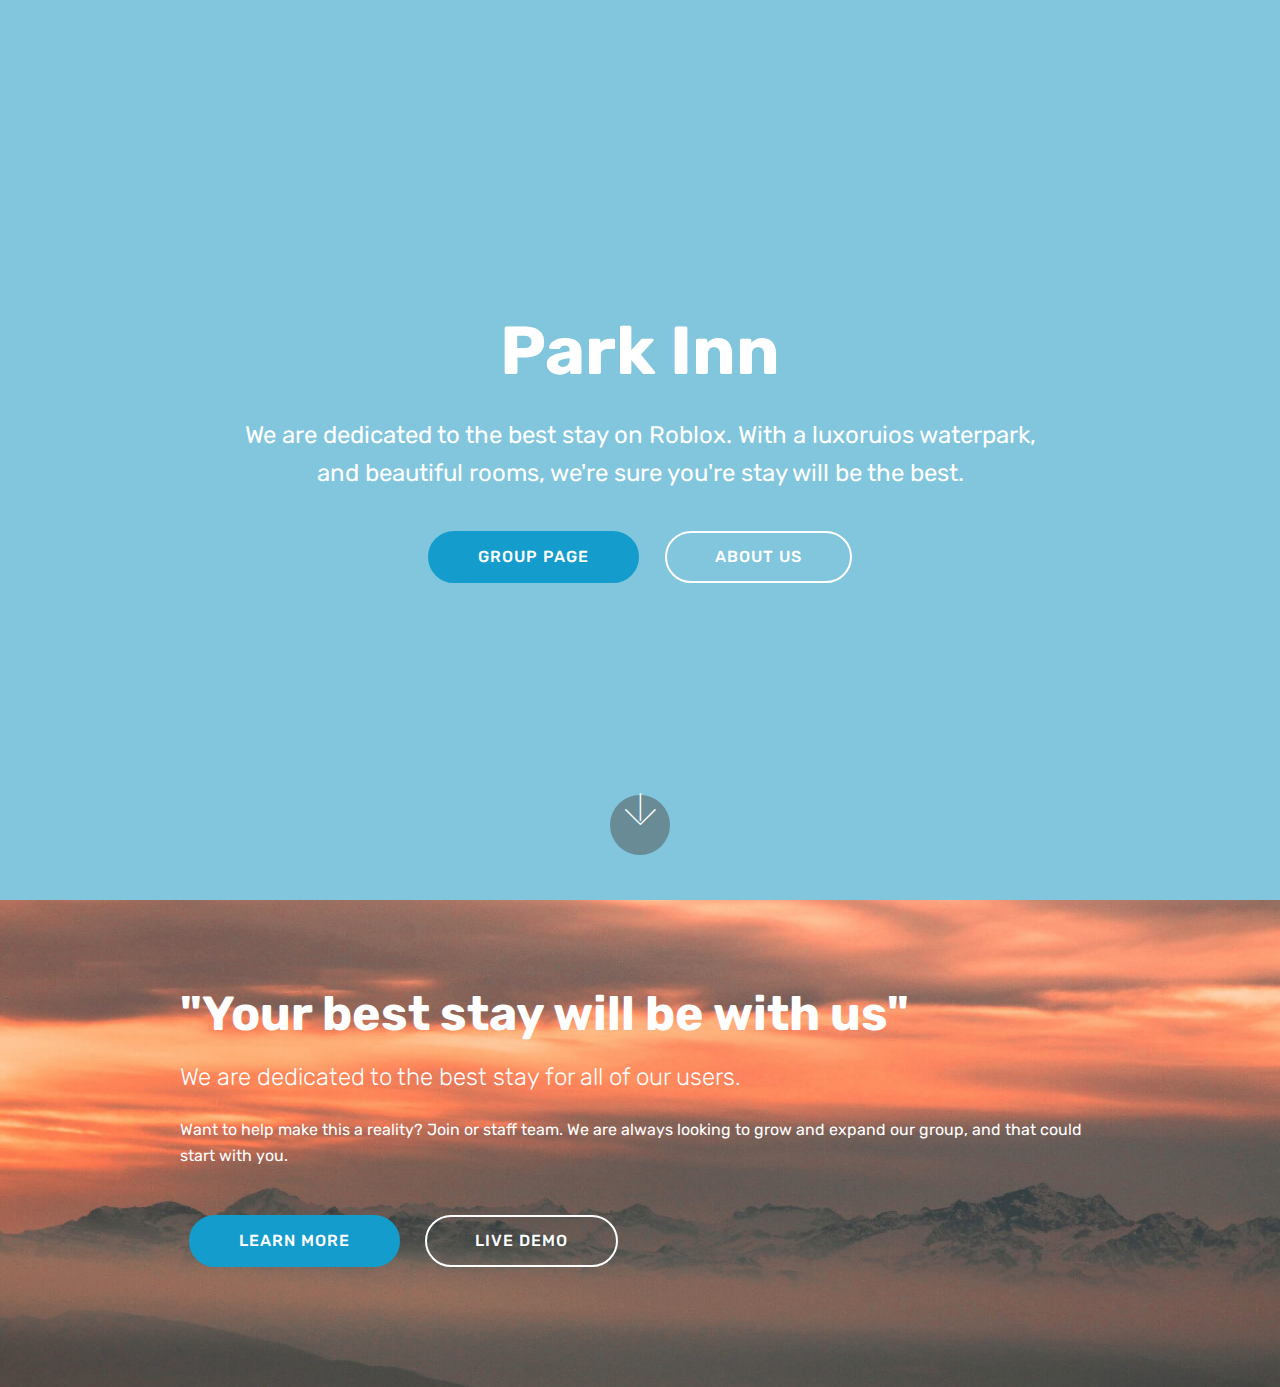
==== index.html @ c5f90a5a "create github pages" ====
<!DOCTYPE html>
<html >
<head>
  <!-- Site made with Mobirise Website Builder v4.8.1, https://mobirise.com -->
  <meta charset="UTF-8">
  <meta http-equiv="X-UA-Compatible" content="IE=edge">
  <meta name="generator" content="Mobirise v4.8.1, mobirise.com">
  <meta name="viewport" content="width=device-width, initial-scale=1, minimum-scale=1">
  <link rel="shortcut icon" href="assets/images/logo4.png" type="image/x-icon">
  <meta name="description" content="">
  <title>Home</title>
  <link rel="stylesheet" href="assets/web/assets/mobirise-icons/mobirise-icons.css">
  <link rel="stylesheet" href="assets/tether/tether.min.css">
  <link rel="stylesheet" href="assets/bootstrap/css/bootstrap.min.css">
  <link rel="stylesheet" href="assets/bootstrap/css/bootstrap-grid.min.css">
  <link rel="stylesheet" href="assets/bootstrap/css/bootstrap-reboot.min.css">
  <link rel="stylesheet" href="assets/theme/css/style.css">
  <link rel="stylesheet" href="assets/mobirise/css/mbr-additional.css" type="text/css">
  
  
  
</head>
<body>
  <section class="cid-r2ll1mAQ1h mbr-fullscreen" data-bg-video="http://www.youtube.com/watch?v=uNCr7NdOJgw" id="header2-3">

    

    <div class="mbr-overlay" style="opacity: 0.5; background-color: rgb(20, 157, 204);"></div>

    <div class="container align-center">
        <div class="row justify-content-md-center">
            <div class="mbr-white col-md-10">
                <h1 class="mbr-section-title mbr-bold pb-3 mbr-fonts-style display-1">
                    Park Inn</h1>
                
                <p class="mbr-text pb-3 mbr-fonts-style display-5">
                    We are dedicated to the best stay on Roblox. With a luxoruios waterpark, and&nbsp;beautiful rooms, we're sure you're stay will be the best.</p>
                <div class="mbr-section-btn"><a class="btn btn-md btn-primary display-4" href="https://mobirise.com">GROUP PAGE</a>
                    <a class="btn btn-md btn-white-outline display-4" href="https://mobirise.com">ABOUT US</a></div>
            </div>
        </div>
    </div>
    <div class="mbr-arrow hidden-sm-down" aria-hidden="true">
        <a href="#next">
            <i class="mbri-down mbr-iconfont"></i>
        </a>
    </div>
</section>

<section class="engine"><a href="https://mobiri.se/n">simple web templates</a></section><section class="mbr-section info3 cid-r2lmCJcHVF" id="info3-4">

    

    

    <div class="container">
        <div class="row justify-content-center">
            <div class="media-container-column title col-12 col-md-10">
                <h2 class="align-left mbr-bold mbr-white pb-3 mbr-fonts-style display-2">"Your best stay will be with us"</h2>
                <h3 class="mbr-section-subtitle align-left mbr-light mbr-white pb-3 mbr-fonts-style display-5">
                    We are dedicated to the best stay for all of our users.</h3>
                <p class="mbr-text align-left mbr-white mbr-fonts-style display-7">
                    Want to help make this a reality? Join or staff team. We are always looking to grow and expand our group, and that could start with you.</p>
                <div class="mbr-section-btn align-left py-4">
                    <a class="btn btn-primary display-4" href="https://mobirise.com">LEARN MORE</a>
                    <a class="btn btn-white-outline display-4" href="https://mobirise.com">LIVE DEMO</a>
                </div>
            </div>
        </div>
    </div>
</section>


  <script src="assets/web/assets/jquery/jquery.min.js"></script>
  <script src="assets/popper/popper.min.js"></script>
  <script src="assets/tether/tether.min.js"></script>
  <script src="assets/bootstrap/js/bootstrap.min.js"></script>
  <script src="assets/smoothscroll/smooth-scroll.js"></script>
  <script src="assets/ytplayer/jquery.mb.ytplayer.min.js"></script>
  <script src="assets/vimeoplayer/jquery.mb.vimeo_player.js"></script>
  <script src="assets/theme/js/script.js"></script>
  
  
</body>
</html>
---- assets/web/assets/mobirise-icons/mobirise-icons.css ----
@font-face {
  font-family: 'MobiriseIcons';
  src:  url('mobirise-icons.eot?spat4u');
  src:  url('mobirise-icons.eot?spat4u#iefix') format('embedded-opentype'),
    url('mobirise-icons.ttf?spat4u') format('truetype'),
    url('mobirise-icons.woff?spat4u') format('woff'),
    url('mobirise-icons.svg?spat4u#MobiriseIcons') format('svg');
  font-weight: normal;
  font-style: normal;
}

[class^="mbri-"], [class*=" mbri-"] {
  /* use !important to prevent issues with browser extensions that change fonts */
  font-family: MobiriseIcons !important;
  speak: none;
  font-style: normal;
  font-weight: normal;
  font-variant: normal;
  text-transform: none;
  line-height: 1;

  /* Better Font Rendering =========== */
  -webkit-font-smoothing: antialiased;
  -moz-osx-font-smoothing: grayscale;
}

.mbri-add-submenu:before {
  content: "\e900";
}
.mbri-alert:before {
  content: "\e901";
}
.mbri-align-center:before {
  content: "\e902";
}
.mbri-align-justify:before {
  content: "\e903";
}
.mbri-align-left:before {
  content: "\e904";
}
.mbri-align-right:before {
  content: "\e905";
}
.mbri-android:before {
  content: "\e906";
}
.mbri-apple:before {
  content: "\e907";
}
.mbri-arrow-down:before {
  content: "\e908";
}
.mbri-arrow-next:before {
  content: "\e909";
}
.mbri-arrow-prev:before {
  content: "\e90a";
}
.mbri-arrow-up:before {
  content: "\e90b";
}
.mbri-bold:before {
  content: "\e90c";
}
.mbri-bookmark:before {
  content: "\e90d";
}
.mbri-bootstrap:before {
  content: "\e90e";
}
.mbri-briefcase:before {
  content: "\e90f";
}
.mbri-browse:before {
  content: "\e910";
}
.mbri-bulleted-list:before {
  content: "\e911";
}
.mbri-calendar:before {
  content: "\e912";
}
.mbri-camera:before {
  content: "\e913";
}
.mbri-cart-add:before {
  content: "\e914";
}
.mbri-cart-full:before {
  content: "\e915";
}
.mbri-cash:before {
  content: "\e916";
}
.mbri-change-style:before {
  content: "\e917";
}
.mbri-chat:before {
  content: "\e918";
}
.mbri-clock:before {
  content: "\e919";
}
.mbri-close:before {
  content: "\e91a";
}
.mbri-cloud:before {
  content: "\e91b";
}
.mbri-code:before {
  content: "\e91c";
}
.mbri-contact-form:before {
  content: "\e91d";
}
.mbri-credit-card:before {
  content: "\e91e";
}
.mbri-cursor-click:before {
  content: "\e91f";
}
.mbri-cust-feedback:before {
  content: "\e920";
}
.mbri-database:before {
  content: "\e921";
}
.mbri-delivery:before {
  content: "\e922";
}
.mbri-desktop:before {
  content: "\e923";
}
.mbri-devices:before {
  content: "\e924";
}
.mbri-down:before {
  content: "\e925";
}
.mbri-download:before {
  content: "\e989";
}
.mbri-drag-n-drop:before {
  content: "\e927";
}
.mbri-drag-n-drop2:before {
  content: "\e928";
}
.mbri-edit:before {
  content: "\e929";
}
.mbri-edit2:before {
  content: "\e92a";
}
.mbri-error:before {
  content: "\e92b";
}
.mbri-extension:before {
  content: "\e92c";
}
.mbri-features:before {
  content: "\e92d";
}
.mbri-file:before {
  content: "\e92e";
}
.mbri-flag:before {
  content: "\e92f";
}
.mbri-folder:before {
  content: "\e930";
}
.mbri-gift:before {
  content: "\e931";
}
.mbri-github:before {
  content: "\e932";
}
.mbri-globe:before {
  content: "\e933";
}
.mbri-globe-2:before {
  content: "\e934";
}
.mbri-growing-chart:before {
  content: "\e935";
}
.mbri-hearth:before {
  content: "\e936";
}
.mbri-help:before {
  content: "\e937";
}
.mbri-home:before {
  content: "\e938";
}
.mbri-hot-cup:before {
  content: "\e939";
}
.mbri-idea:before {
  content: "\e93a";
}
.mbri-image-gallery:before {
  content: "\e93b";
}
.mbri-image-slider:before {
  content: "\e93c";
}
.mbri-info:before {
  content: "\e93d";
}
.mbri-italic:before {
  content: "\e93e";
}
.mbri-key:before {
  content: "\e93f";
}
.mbri-laptop:before {
  content: "\e940";
}
.mbri-layers:before {
  content: "\e941";
}
.mbri-left-right:before {
  content: "\e942";
}
.mbri-left:before {
  content: "\e943";
}
.mbri-letter:before {
  content: "\e944";
}
.mbri-like:before {
  content: "\e945";
}
.mbri-link:before {
  content: "\e946";
}
.mbri-lock:before {
  content: "\e947";
}
.mbri-login:before {
  content: "\e948";
}
.mbri-logout:before {
  content: "\e949";
}
.mbri-magic-stick:before {
  content: "\e94a";
}
.mbri-map-pin:before {
  content: "\e94b";
}
.mbri-menu:before {
  content: "\e94c";
}
.mbri-mobile:before {
  content: "\e94d";
}
.mbri-mobile2:before {
  content: "\e94e";
}
.mbri-mobirise:before {
  content: "\e94f";
}
.mbri-more-horizontal:before {
  content: "\e950";
}
.mbri-more-vertical:before {
  content: "\e951";
}
.mbri-music:before {
  content: "\e952";
}
.mbri-new-file:before {
  content: "\e953";
}
.mbri-numbered-list:before {
  content: "\e954";
}
.mbri-opened-folder:before {
  content: "\e955";
}
.mbri-pages:before {
  content: "\e956";
}
.mbri-paper-plane:before {
  content: "\e957";
}
.mbri-paperclip:before {
  content: "\e958";
}
.mbri-photo:before {
  content: "\e959";
}
.mbri-photos:before {
  content: "\e95a";
}
.mbri-pin:before {
  content: "\e95b";
}
.mbri-play:before {
  content: "\e95c";
}
.mbri-plus:before {
  content: "\e95d";
}
.mbri-preview:before {
  content: "\e95e";
}
.mbri-print:before {
  content: "\e95f";
}
.mbri-protect:before {
  content: "\e960";
}
.mbri-question:before {
  content: "\e961";
}
.mbri-quote-left:before {
  content: "\e962";
}
.mbri-quote-right:before {
  content: "\e963";
}
.mbri-refresh:before {
  content: "\e964";
}
.mbri-responsive:before {
  content: "\e965";
}
.mbri-right:before {
  content: "\e966";
}
.mbri-rocket:before {
  content: "\e967";
}
.mbri-sad-face:before {
  content: "\e968";
}
.mbri-sale:before {
  content: "\e969";
}
.mbri-save:before {
  content: "\e96a";
}
.mbri-search:before {
  content: "\e96b";
}
.mbri-setting:before {
  content: "\e96c";
}
.mbri-setting2:before {
  content: "\e96d";
}
.mbri-setting3:before {
  content: "\e96e";
}
.mbri-share:before {
  content: "\e96f";
}
.mbri-shopping-bag:before {
  content: "\e970";
}
.mbri-shopping-basket:before {
  content: "\e971";
}
.mbri-shopping-cart:before {
  content: "\e972";
}
.mbri-sites:before {
  content: "\e973";
}
.mbri-smile-face:before {
  content: "\e974";
}
.mbri-speed:before {
  content: "\e975";
}
.mbri-star:before {
  content: "\e976";
}
.mbri-success:before {
  content: "\e977";
}
.mbri-sun:before {
  content: "\e978";
}
.mbri-sun2:before {
  content: "\e979";
}
.mbri-tablet:before {
  content: "\e97a";
}
.mbri-tablet-vertical:before {
  content: "\e97b";
}
.mbri-target:before {
  content: "\e97c";
}
.mbri-timer:before {
  content: "\e97d";
}
.mbri-to-ftp:before {
  content: "\e97e";
}
.mbri-to-local-drive:before {
  content: "\e97f";
}
.mbri-touch-swipe:before {
  content: "\e980";
}
.mbri-touch:before {
  content: "\e981";
}
.mbri-trash:before {
  content: "\e982";
}
.mbri-underline:before {
  content: "\e983";
}
.mbri-unlink:before {
  content: "\e984";
}
.mbri-unlock:before {
  content: "\e985";
}
.mbri-up-down:before {
  content: "\e986";
}
.mbri-up:before {
  content: "\e987";
}
.mbri-update:before {
  content: "\e988";
}
.mbri-upload:before {
 content: "\e926"; 
}
.mbri-user:before {
  content: "\e98a";
}
.mbri-user2:before {
  content: "\e98b";
}
.mbri-users:before {
  content: "\e98c";
}
.mbri-video:before {
  content: "\e98d";
}
.mbri-video-play:before {
  content: "\e98e";
}
.mbri-watch:before {
  content: "\e98f";
}
.mbri-website-theme:before {
  content: "\e990";
}
.mbri-wifi:before {
  content: "\e991";
}
.mbri-windows:before {
  content: "\e992";
}
.mbri-zoom-out:before {
  content: "\e993";
}
.mbri-redo:before {
  content: "\e994";
}
.mbri-undo:before {
  content: "\e995";
}
---- assets/theme/css/style.css ----
/*!
 * Mobirise v4 theme (https://mobirise.com/)
 * Copyright 2017 Mobirise
 */
section {
  background-color: #eeeeee; }

section,
.container,
.container-fluid {
  position: relative;
  word-wrap: break-word; }

a.mbr-iconfont:hover {
  text-decoration: none; }

.article .lead p, .article .lead ul, .article .lead ol, .article .lead pre, .article .lead blockquote {
  margin-bottom: 0; }

a {
  font-style: normal;
  font-weight: 400;
  cursor: pointer; }
  a, a:hover {
    text-decoration: none; }

figure {
  margin-bottom: 0; }

body {
  color: #232323; }

h1, h2, h3, h4, h5, h6,
.h1, .h2, .h3, .h4, .h5, .h6,
.display-1, .display-2, .display-3, .display-4 {
  line-height: 1;
  word-break: break-word;
  word-wrap: break-word; }

b, strong {
  font-weight: bold; }

blockquote {
  padding: 10px 0 10px 20px;
  position: relative;
  border-left: 2px solid;
  border-color: #ff3366; }

input:-webkit-autofill, input:-webkit-autofill:hover, input:-webkit-autofill:focus, input:-webkit-autofill:active {
  transition-delay: 9999s;
  transition-property: background-color, color; }

textarea[type="hidden"] {
  display: none; }

body {
  position: relative; }

section {
  background-position: 50% 50%;
  background-repeat: no-repeat;
  background-size: cover; }
  section .mbr-background-video,
  section .mbr-background-video-preview {
    position: absolute;
    bottom: 0;
    left: 0;
    right: 0;
    top: 0; }

.hidden {
  visibility: hidden; }

.mbr-z-index20 {
  z-index: 20; }

/*! Base colors */
.mbr-white {
  color: #ffffff; }

.mbr-black {
  color: #000000; }

.mbr-bg-white {
  background-color: #ffffff; }

.mbr-bg-black {
  background-color: #000000; }

/*! Text-aligns */
.align-left {
  text-align: left; }

.align-center {
  text-align: center; }

.align-right {
  text-align: right; }

@media (max-width: 767px) {
  .align-left, .align-center, .align-right, .mbr-section-btn, .mbr-section-title {
    text-align: center; } }
/*! Font-weight  */
.mbr-light {
  font-weight: 300; }

.mbr-regular {
  font-weight: 400; }

.mbr-semibold {
  font-weight: 500; }

.mbr-bold {
  font-weight: 700; }

/*! Media  */
.media-size-item {
  -webkit-flex: 1 1 auto;
  -moz-flex: 1 1 auto;
  -ms-flex: 1 1 auto;
  -o-flex: 1 1 auto;
  flex: 1 1 auto; }

.media-content {
  -webkit-flex-basis: 100%;
  flex-basis: 100%; }

.media-container-row {
  display: -ms-flexbox;
  display: -webkit-flex;
  display: flex;
  -webkit-flex-direction: row;
  -ms-flex-direction: row;
  flex-direction: row;
  -webkit-flex-wrap: wrap;
  -ms-flex-wrap: wrap;
  flex-wrap: wrap;
  -webkit-justify-content: center;
  -ms-flex-pack: center;
  justify-content: center;
  -webkit-align-content: center;
  -ms-flex-line-pack: center;
  align-content: center;
  -webkit-align-items: start;
  -ms-flex-align: start;
  align-items: start; }
  .media-container-row .media-size-item {
    width: 400px; }

.media-container-column {
  display: -ms-flexbox;
  display: -webkit-flex;
  display: flex;
  -webkit-flex-direction: column;
  -ms-flex-direction: column;
  flex-direction: column;
  -webkit-flex-wrap: wrap;
  -ms-flex-wrap: wrap;
  flex-wrap: wrap;
  -webkit-justify-content: center;
  -ms-flex-pack: center;
  justify-content: center;
  -webkit-align-content: center;
  -ms-flex-line-pack: center;
  align-content: center;
  -webkit-align-items: stretch;
  -ms-flex-align: stretch;
  align-items: stretch; }
  .media-container-column > * {
    width: 100%; }

@media (min-width: 992px) {
  .media-container-row {
    -webkit-flex-wrap: nowrap;
    -ms-flex-wrap: nowrap;
    flex-wrap: nowrap; } }
figure {
  overflow: hidden; }

figure[mbr-media-size] {
  transition: width 0.1s; }

.mbr-figure img, .mbr-figure iframe {
  display: block;
  width: 100%; }

.card {
  background-color: transparent;
  border: none; }

.card-img {
  text-align: center;
  flex-shrink: 0; }

.media {
  max-width: 100%;
  margin: 0 auto; }

.mbr-figure {
  -ms-flex-item-align: center;
  -ms-grid-row-align: center;
  -webkit-align-self: center;
  align-self: center; }

.media-container > div {
  max-width: 100%; }

.mbr-figure img, .card-img img {
  width: 100%; }

@media (max-width: 991px) {
  .media-size-item {
    width: auto !important; }

  .media {
    width: auto; }

  .mbr-figure {
    width: 100% !important; } }
/*! Buttons */
.mbr-section-btn {
  margin-left: -.25rem;
  margin-right: -.25rem;
  font-size: 0; }

nav .mbr-section-btn {
  margin-left: 0rem;
  margin-right: 0rem; }

/*! Btn icon margin */
.btn .mbr-iconfont, .btn.btn-sm .mbr-iconfont {
  cursor: pointer;
  margin-right: 0.5rem; }

.btn.btn-md .mbr-iconfont, .btn.btn-md .mbr-iconfont {
  margin-right: 0.8rem; }

.mbr-regular {
  font-weight: 400; }

.mbr-semibold {
  font-weight: 500; }

.mbr-bold {
  font-weight: 700; }

[type="submit"] {
  -webkit-appearance: none; }

/*! Full-screen */
.mbr-fullscreen .mbr-overlay {
  min-height: 100vh; }

.mbr-fullscreen {
  display: flex;
  display: -webkit-flex;
  display: -moz-flex;
  display: -ms-flex;
  display: -o-flex;
  align-items: center;
  -webkit-align-items: center;
  min-height: 100vh;
  padding-top: 3rem;
  padding-bottom: 3rem; }

/*! Map */
.map {
  height: 25rem;
  position: relative; }
  .map iframe {
    width: 100%;
    height: 100%; }

/* Form */
.form-asterisk {
  font-family: initial;
  position: absolute;
  top: -2px;
  font-weight: normal; }

/*! Scroll to top arrow */
.mbr-arrow-up {
  bottom: 25px;
  right: 90px;
  position: fixed;
  text-align: right;
  z-index: 5000;
  color: #ffffff;
  font-size: 32px;
  transform: rotate(180deg);
  -webkit-transform: rotate(180deg); }

.mbr-arrow-up a {
  background: rgba(0, 0, 0, 0.2);
  border-radius: 3px;
  color: #fff;
  display: inline-block;
  height: 60px;
  width: 60px;
  outline-style: none !important;
  position: relative;
  text-decoration: none;
  transition: all .3s ease-in-out;
  cursor: pointer;
  text-align: center; }
  .mbr-arrow-up a:hover {
    background-color: rgba(0, 0, 0, 0.4); }
  .mbr-arrow-up a i {
    line-height: 60px; }

.mbr-arrow-up-icon {
  display: block;
  color: #fff; }

.mbr-arrow-up-icon::before {
  content: "\203a";
  display: inline-block;
  font-family: serif;
  font-size: 32px;
  line-height: 1;
  font-style: normal;
  position: relative;
  top: 6px;
  left: -4px;
  -webkit-transform: rotate(-90deg);
  transform: rotate(-90deg); }

/*! Arrow Down */
.mbr-arrow {
  position: absolute;
  bottom: 45px;
  left: 50%;
  width: 60px;
  height: 60px;
  cursor: pointer;
  background-color: rgba(80, 80, 80, 0.5);
  border-radius: 50%;
  -webkit-transform: translateX(-50%);
  transform: translateX(-50%); }
  .mbr-arrow > a {
    display: inline-block;
    text-decoration: none;
    outline-style: none;
    -webkit-animation: arrowdown 1.7s ease-in-out infinite;
    animation: arrowdown 1.7s ease-in-out infinite; }
    .mbr-arrow > a > i {
      position: absolute;
      top: -2px;
      left: 15px;
      font-size: 2rem; }

@keyframes arrowdown {
  0% {
    transform: translateY(0px);
    -webkit-transform: translateY(0px); }
  50% {
    transform: translateY(-5px);
    -webkit-transform: translateY(-5px); }
  100% {
    transform: translateY(0px);
    -webkit-transform: translateY(0px); } }
@-webkit-keyframes arrowdown {
  0% {
    transform: translateY(0px);
    -webkit-transform: translateY(0px); }
  50% {
    transform: translateY(-5px);
    -webkit-transform: translateY(-5px); }
  100% {
    transform: translateY(0px);
    -webkit-transform: translateY(0px); } }
@media (max-width: 500px) {
  .mbr-arrow-up {
    left: 50%;
    right: auto;
    transform: translateX(-50%) rotate(180deg);
    -webkit-transform: translateX(-50%) rotate(180deg); } }
/*Gradients animation*/
@keyframes gradient-animation {
  from {
    background-position: 0% 100%;
    animation-timing-function: ease-in-out; }
  to {
    background-position: 100% 0%;
    animation-timing-function: ease-in-out; } }
@-webkit-keyframes gradient-animation {
  from {
    background-position: 0% 100%;
    animation-timing-function: ease-in-out; }
  to {
    background-position: 100% 0%;
    animation-timing-function: ease-in-out; } }
.bg-gradient {
  background-size: 200% 200%;
  animation: gradient-animation 5s infinite alternate;
  -webkit-animation: gradient-animation 5s infinite alternate; }

.menu .navbar-brand {
  display: -webkit-flex; }
  .menu .navbar-brand span {
    display: flex;
    display: -webkit-flex; }
  .menu .navbar-brand .navbar-caption-wrap {
    display: -webkit-flex; }
  .menu .navbar-brand .navbar-logo img {
    display: -webkit-flex; }
@media (min-width: 768px) and (max-width: 991px) {
  .menu .navbar-toggleable-sm .navbar-nav {
    display: -webkit-box;
    display: -webkit-flex;
    display: -ms-flexbox; } }
@media (min-width: 992px) {
  .menu .navbar-nav.nav-dropdown {
    display: -webkit-flex; }
  .menu .navbar-toggleable-sm .navbar-collapse {
    display: -webkit-flex !important; } }

/*# sourceMappingURL=style.css.map */
.engine {
	position: absolute;
	text-indent: -2400px;
	text-align: center;
	padding: 0;
	top: 0;
	left: -2400px;
}
---- assets/mobirise/css/mbr-additional.css ----
@import url(https://fonts.googleapis.com/css?family=Rubik:300,300i,400,400i,500,500i,700,700i,900,900i);





body {
  font-style: normal;
  line-height: 1.5;
}
.mbr-section-title {
  font-style: normal;
  line-height: 1.2;
}
.mbr-section-subtitle {
  line-height: 1.3;
}
.mbr-text {
  font-style: normal;
  line-height: 1.6;
}
.display-1 {
  font-family: 'Rubik', sans-serif;
  font-size: 4.25rem;
}
.display-1 > .mbr-iconfont {
  font-size: 6.8rem;
}
.display-2 {
  font-family: 'Rubik', sans-serif;
  font-size: 3rem;
}
.display-2 > .mbr-iconfont {
  font-size: 4.8rem;
}
.display-4 {
  font-family: 'Rubik', sans-serif;
  font-size: 1rem;
}
.display-4 > .mbr-iconfont {
  font-size: 1.6rem;
}
.display-5 {
  font-family: 'Rubik', sans-serif;
  font-size: 1.5rem;
}
.display-5 > .mbr-iconfont {
  font-size: 2.4rem;
}
.display-7 {
  font-family: 'Rubik', sans-serif;
  font-size: 1rem;
}
.display-7 > .mbr-iconfont {
  font-size: 1.6rem;
}
/* ---- Fluid typography for mobile devices ---- */
/* 1.4 - font scale ratio ( bootstrap == 1.42857 ) */
/* 100vw - current viewport width */
/* (48 - 20)  48 == 48rem == 768px, 20 == 20rem == 320px(minimal supported viewport) */
/* 0.65 - min scale variable, may vary */
@media (max-width: 768px) {
  .display-1 {
    font-size: 3.4rem;
    font-size: calc( 2.1374999999999997rem + (4.25 - 2.1374999999999997) * ((100vw - 20rem) / (48 - 20)));
    line-height: calc( 1.4 * (2.1374999999999997rem + (4.25 - 2.1374999999999997) * ((100vw - 20rem) / (48 - 20))));
  }
  .display-2 {
    font-size: 2.4rem;
    font-size: calc( 1.7rem + (3 - 1.7) * ((100vw - 20rem) / (48 - 20)));
    line-height: calc( 1.4 * (1.7rem + (3 - 1.7) * ((100vw - 20rem) / (48 - 20))));
  }
  .display-4 {
    font-size: 0.8rem;
    font-size: calc( 1rem + (1 - 1) * ((100vw - 20rem) / (48 - 20)));
    line-height: calc( 1.4 * (1rem + (1 - 1) * ((100vw - 20rem) / (48 - 20))));
  }
  .display-5 {
    font-size: 1.2rem;
    font-size: calc( 1.175rem + (1.5 - 1.175) * ((100vw - 20rem) / (48 - 20)));
    line-height: calc( 1.4 * (1.175rem + (1.5 - 1.175) * ((100vw - 20rem) / (48 - 20))));
  }
}
/* Buttons */
.btn {
  font-weight: 500;
  border-width: 2px;
  font-style: normal;
  letter-spacing: 1px;
  margin: .4rem .8rem;
  white-space: normal;
  -webkit-transition: all 0.3s ease-in-out;
  -moz-transition: all 0.3s ease-in-out;
  transition: all 0.3s ease-in-out;
  padding: 1rem 3rem;
  border-radius: 3px;
  display: inline-flex;
  align-items: center;
  justify-content: center;
  word-break: break-word;
}
.btn-sm {
  font-weight: 500;
  letter-spacing: 1px;
  -webkit-transition: all 0.3s ease-in-out;
  -moz-transition: all 0.3s ease-in-out;
  transition: all 0.3s ease-in-out;
  padding: 0.6rem 1.5rem;
  border-radius: 3px;
}
.btn-md {
  font-weight: 500;
  letter-spacing: 1px;
  margin: .4rem .8rem !important;
  -webkit-transition: all 0.3s ease-in-out;
  -moz-transition: all 0.3s ease-in-out;
  transition: all 0.3s ease-in-out;
  padding: 1rem 3rem;
  border-radius: 3px;
}
.btn-lg {
  font-weight: 500;
  letter-spacing: 1px;
  margin: .4rem .8rem !important;
  -webkit-transition: all 0.3s ease-in-out;
  -moz-transition: all 0.3s ease-in-out;
  transition: all 0.3s ease-in-out;
  padding: 1.2rem 3.2rem;
  border-radius: 3px;
}
.bg-primary {
  background-color: #149dcc !important;
}
.bg-success {
  background-color: #f7ed4a !important;
}
.bg-info {
  background-color: #82786e !important;
}
.bg-warning {
  background-color: #879a9f !important;
}
.bg-danger {
  background-color: #b1a374 !important;
}
.btn-primary,
.btn-primary:active {
  background-color: #149dcc !important;
  border-color: #149dcc !important;
  color: #ffffff !important;
}
.btn-primary:hover,
.btn-primary:focus,
.btn-primary.focus,
.btn-primary.active {
  color: #ffffff !important;
  background-color: #0d6786 !important;
  border-color: #0d6786 !important;
}
.btn-primary.disabled,
.btn-primary:disabled {
  color: #ffffff !important;
  background-color: #0d6786 !important;
  border-color: #0d6786 !important;
}
.btn-secondary,
.btn-secondary:active {
  background-color: #ff3366 !important;
  border-color: #ff3366 !important;
  color: #ffffff !important;
}
.btn-secondary:hover,
.btn-secondary:focus,
.btn-secondary.focus,
.btn-secondary.active {
  color: #ffffff !important;
  background-color: #e50039 !important;
  border-color: #e50039 !important;
}
.btn-secondary.disabled,
.btn-secondary:disabled {
  color: #ffffff !important;
  background-color: #e50039 !important;
  border-color: #e50039 !important;
}
.btn-info,
.btn-info:active {
  background-color: #82786e !important;
  border-color: #82786e !important;
  color: #ffffff !important;
}
.btn-info:hover,
.btn-info:focus,
.btn-info.focus,
.btn-info.active {
  color: #ffffff !important;
  background-color: #59524b !important;
  border-color: #59524b !important;
}
.btn-info.disabled,
.btn-info:disabled {
  color: #ffffff !important;
  background-color: #59524b !important;
  border-color: #59524b !important;
}
.btn-success,
.btn-success:active {
  background-color: #f7ed4a !important;
  border-color: #f7ed4a !important;
  color: #3f3c03 !important;
}
.btn-success:hover,
.btn-success:focus,
.btn-success.focus,
.btn-success.active {
  color: #3f3c03 !important;
  background-color: #eadd0a !important;
  border-color: #eadd0a !important;
}
.btn-success.disabled,
.btn-success:disabled {
  color: #3f3c03 !important;
  background-color: #eadd0a !important;
  border-color: #eadd0a !important;
}
.btn-warning,
.btn-warning:active {
  background-color: #879a9f !important;
  border-color: #879a9f !important;
  color: #ffffff !important;
}
.btn-warning:hover,
.btn-warning:focus,
.btn-warning.focus,
.btn-warning.active {
  color: #ffffff !important;
  background-color: #617479 !important;
  border-color: #617479 !important;
}
.btn-warning.disabled,
.btn-warning:disabled {
  color: #ffffff !important;
  background-color: #617479 !important;
  border-color: #617479 !important;
}
.btn-danger,
.btn-danger:active {
  background-color: #b1a374 !important;
  border-color: #b1a374 !important;
  color: #ffffff !important;
}
.btn-danger:hover,
.btn-danger:focus,
.btn-danger.focus,
.btn-danger.active {
  color: #ffffff !important;
  background-color: #8b7d4e !important;
  border-color: #8b7d4e !important;
}
.btn-danger.disabled,
.btn-danger:disabled {
  color: #ffffff !important;
  background-color: #8b7d4e !important;
  border-color: #8b7d4e !important;
}
.btn-white {
  color: #333333 !important;
}
.btn-white,
.btn-white:active {
  background-color: #ffffff !important;
  border-color: #ffffff !important;
  color: #808080 !important;
}
.btn-white:hover,
.btn-white:focus,
.btn-white.focus,
.btn-white.active {
  color: #808080 !important;
  background-color: #d9d9d9 !important;
  border-color: #d9d9d9 !important;
}
.btn-white.disabled,
.btn-white:disabled {
  color: #808080 !important;
  background-color: #d9d9d9 !important;
  border-color: #d9d9d9 !important;
}
.btn-black,
.btn-black:active {
  background-color: #333333 !important;
  border-color: #333333 !important;
  color: #ffffff !important;
}
.btn-black:hover,
.btn-black:focus,
.btn-black.focus,
.btn-black.active {
  color: #ffffff !important;
  background-color: #0d0d0d !important;
  border-color: #0d0d0d !important;
}
.btn-black.disabled,
.btn-black:disabled {
  color: #ffffff !important;
  background-color: #0d0d0d !important;
  border-color: #0d0d0d !important;
}
.btn-primary-outline,
.btn-primary-outline:active {
  background: none;
  border-color: #0b566f;
  color: #0b566f;
}
.btn-primary-outline:hover,
.btn-primary-outline:focus,
.btn-primary-outline.focus,
.btn-primary-outline.active {
  color: #ffffff;
  background-color: #149dcc;
  border-color: #149dcc;
}
.btn-primary-outline.disabled,
.btn-primary-outline:disabled {
  color: #ffffff !important;
  background-color: #149dcc !important;
  border-color: #149dcc !important;
}
.btn-secondary-outline,
.btn-secondary-outline:active {
  background: none;
  border-color: #cc0033;
  color: #cc0033;
}
.btn-secondary-outline:hover,
.btn-secondary-outline:focus,
.btn-secondary-outline.focus,
.btn-secondary-outline.active {
  color: #ffffff;
  background-color: #ff3366;
  border-color: #ff3366;
}
.btn-secondary-outline.disabled,
.btn-secondary-outline:disabled {
  color: #ffffff !important;
  background-color: #ff3366 !important;
  border-color: #ff3366 !important;
}
.btn-info-outline,
.btn-info-outline:active {
  background: none;
  border-color: #4b453f;
  color: #4b453f;
}
.btn-info-outline:hover,
.btn-info-outline:focus,
.btn-info-outline.focus,
.btn-info-outline.active {
  color: #ffffff;
  background-color: #82786e;
  border-color: #82786e;
}
.btn-info-outline.disabled,
.btn-info-outline:disabled {
  color: #ffffff !important;
  background-color: #82786e !important;
  border-color: #82786e !important;
}
.btn-success-outline,
.btn-success-outline:active {
  background: none;
  border-color: #d2c609;
  color: #d2c609;
}
.btn-success-outline:hover,
.btn-success-outline:focus,
.btn-success-outline.focus,
.btn-success-outline.active {
  color: #3f3c03;
  background-color: #f7ed4a;
  border-color: #f7ed4a;
}
.btn-success-outline.disabled,
.btn-success-outline:disabled {
  color: #3f3c03 !important;
  background-color: #f7ed4a !important;
  border-color: #f7ed4a !important;
}
.btn-warning-outline,
.btn-warning-outline:active {
  background: none;
  border-color: #55666b;
  color: #55666b;
}
.btn-warning-outline:hover,
.btn-warning-outline:focus,
.btn-warning-outline.focus,
.btn-warning-outline.active {
  color: #ffffff;
  background-color: #879a9f;
  border-color: #879a9f;
}
.btn-warning-outline.disabled,
.btn-warning-outline:disabled {
  color: #ffffff !important;
  background-color: #879a9f !important;
  border-color: #879a9f !important;
}
.btn-danger-outline,
.btn-danger-outline:active {
  background: none;
  border-color: #7a6e45;
  color: #7a6e45;
}
.btn-danger-outline:hover,
.btn-danger-outline:focus,
.btn-danger-outline.focus,
.btn-danger-outline.active {
  color: #ffffff;
  background-color: #b1a374;
  border-color: #b1a374;
}
.btn-danger-outline.disabled,
.btn-danger-outline:disabled {
  color: #ffffff !important;
  background-color: #b1a374 !important;
  border-color: #b1a374 !important;
}
.btn-black-outline,
.btn-black-outline:active {
  background: none;
  border-color: #000000;
  color: #000000;
}
.btn-black-outline:hover,
.btn-black-outline:focus,
.btn-black-outline.focus,
.btn-black-outline.active {
  color: #ffffff;
  background-color: #333333;
  border-color: #333333;
}
.btn-black-outline.disabled,
.btn-black-outline:disabled {
  color: #ffffff !important;
  background-color: #333333 !important;
  border-color: #333333 !important;
}
.btn-white-outline,
.btn-white-outline:active,
.btn-white-outline.active {
  background: none;
  border-color: #ffffff;
  color: #ffffff;
}
.btn-white-outline:hover,
.btn-white-outline:focus,
.btn-white-outline.focus {
  color: #333333;
  background-color: #ffffff;
  border-color: #ffffff;
}
.text-primary {
  color: #149dcc !important;
}
.text-secondary {
  color: #ff3366 !important;
}
.text-success {
  color: #f7ed4a !important;
}
.text-info {
  color: #82786e !important;
}
.text-warning {
  color: #879a9f !important;
}
.text-danger {
  color: #b1a374 !important;
}
.text-white {
  color: #ffffff !important;
}
.text-black {
  color: #000000 !important;
}
a.text-primary:hover,
a.text-primary:focus {
  color: #0b566f !important;
}
a.text-secondary:hover,
a.text-secondary:focus {
  color: #cc0033 !important;
}
a.text-success:hover,
a.text-success:focus {
  color: #d2c609 !important;
}
a.text-info:hover,
a.text-info:focus {
  color: #4b453f !important;
}
a.text-warning:hover,
a.text-warning:focus {
  color: #55666b !important;
}
a.text-danger:hover,
a.text-danger:focus {
  color: #7a6e45 !important;
}
a.text-white:hover,
a.text-white:focus {
  color: #b3b3b3 !important;
}
a.text-black:hover,
a.text-black:focus {
  color: #4d4d4d !important;
}
.alert-success {
  background-color: #70c770;
}
.alert-info {
  background-color: #82786e;
}
.alert-warning {
  background-color: #879a9f;
}
.alert-danger {
  background-color: #b1a374;
}
.mbr-section-btn a.btn:not(.btn-form) {
  border-radius: 100px;
}
.mbr-section-btn a.btn:not(.btn-form):hover,
.mbr-section-btn a.btn:not(.btn-form):focus {
  box-shadow: none !important;
}
.mbr-section-btn a.btn:not(.btn-form):hover,
.mbr-section-btn a.btn:not(.btn-form):focus {
  box-shadow: 0 10px 40px 0 rgba(0, 0, 0, 0.2) !important;
  -webkit-box-shadow: 0 10px 40px 0 rgba(0, 0, 0, 0.2) !important;
}
.mbr-gallery-filter li a {
  border-radius: 100px !important;
}
.mbr-gallery-filter li.active .btn {
  background-color: #149dcc;
  border-color: #149dcc;
  color: #ffffff;
}
.mbr-gallery-filter li.active .btn:focus {
  box-shadow: none;
}
.nav-tabs .nav-link {
  border-radius: 100px !important;
}
.btn-form {
  border-radius: 0;
}
.btn-form:hover {
  cursor: pointer;
}
a,
a:hover {
  color: #149dcc;
}
.mbr-plan-header.bg-primary .mbr-plan-subtitle,
.mbr-plan-header.bg-primary .mbr-plan-price-desc {
  color: #b4e6f8;
}
.mbr-plan-header.bg-success .mbr-plan-subtitle,
.mbr-plan-header.bg-success .mbr-plan-price-desc {
  color: #ffffff;
}
.mbr-plan-header.bg-info .mbr-plan-subtitle,
.mbr-plan-header.bg-info .mbr-plan-price-desc {
  color: #beb8b2;
}
.mbr-plan-header.bg-warning .mbr-plan-subtitle,
.mbr-plan-header.bg-warning .mbr-plan-price-desc {
  color: #ced6d8;
}
.mbr-plan-header.bg-danger .mbr-plan-subtitle,
.mbr-plan-header.bg-danger .mbr-plan-price-desc {
  color: #dfd9c6;
}
/* Scroll to top button*/
.scrollToTop_wraper {
  display: none;
}
#scrollToTop a i:before {
  content: '';
  position: absolute;
  height: 40%;
  top: 25%;
  background: #fff;
  width: 2px;
  left: calc(50% - 1px);
}
#scrollToTop a i:after {
  content: '';
  position: absolute;
  display: block;
  border-top: 2px solid #fff;
  border-right: 2px solid #fff;
  width: 40%;
  height: 40%;
  left: 30%;
  bottom: 30%;
  transform: rotate(135deg);
}
/* Others*/
.note-check a[data-value=Rubik] {
  font-style: normal;
}
.mbr-arrow a {
  color: #ffffff;
}
@media (max-width: 767px) {
  .mbr-arrow {
    display: none;
  }
}
.form-control-label {
  position: relative;
  cursor: pointer;
  margin-bottom: .357em;
  padding: 0;
}
.alert {
  color: #ffffff;
  border-radius: 0;
  border: 0;
  font-size: .875rem;
  line-height: 1.5;
  margin-bottom: 1.875rem;
  padding: 1.25rem;
  position: relative;
}
.alert.alert-form::after {
  background-color: inherit;
  bottom: -7px;
  content: "";
  display: block;
  height: 14px;
  left: 50%;
  margin-left: -7px;
  position: absolute;
  transform: rotate(45deg);
  width: 14px;
}
.form-control {
  background-color: #f5f5f5;
  box-shadow: none;
  color: #565656;
  font-family: 'Rubik', sans-serif;
  font-size: 1rem;
  line-height: 1.43;
  min-height: 3.5em;
  padding: 1.07em .5em;
}
.form-control > .mbr-iconfont {
  font-size: 1.6rem;
}
.form-control,
.form-control:focus {
  border: 1px solid #e8e8e8;
}
.form-active .form-control:invalid {
  border-color: red;
}
.mbr-overlay {
  background-color: #000;
  bottom: 0;
  left: 0;
  opacity: .5;
  position: absolute;
  right: 0;
  top: 0;
  z-index: 0;
}
blockquote {
  font-style: italic;
  padding: 10px 0 10px 20px;
  font-size: 1.09rem;
  position: relative;
  border-color: #149dcc;
  border-width: 3px;
}
ul,
ol,
pre,
blockquote {
  margin-bottom: 2.3125rem;
}
pre {
  background: #f4f4f4;
  padding: 10px 24px;
  white-space: pre-wrap;
}
.inactive {
  -webkit-user-select: none;
  -moz-user-select: none;
  -ms-user-select: none;
  user-select: none;
  pointer-events: none;
  -webkit-user-drag: none;
  user-drag: none;
}
.mbr-section__comments .row {
  justify-content: center;
}
/* Forms */
.mbr-form .btn {
  margin: .4rem 0;
}
.mbr-form .input-group-btn a.btn {
  border-radius: 100px !important;
}
.mbr-form .input-group-btn a.btn:hover {
  box-shadow: 0 10px 40px 0 rgba(0, 0, 0, 0.2);
}
.mbr-form .input-group-btn button[type="submit"] {
  border-radius: 100px !important;
  padding: 1rem 3rem;
}
.mbr-form .input-group-btn button[type="submit"]:hover {
  box-shadow: 0 10px 40px 0 rgba(0, 0, 0, 0.2);
}
.form2 .form-control {
  border-top-left-radius: 100px;
  border-bottom-left-radius: 100px;
}
.form2 .input-group-btn a.btn {
  border-top-left-radius: 0 !important;
  border-bottom-left-radius: 0 !important;
}
.form2 .input-group-btn button[type="submit"] {
  border-top-left-radius: 0 !important;
  border-bottom-left-radius: 0 !important;
}
.form3 input[type="email"] {
  border-radius: 100px !important;
}
@media (max-width: 349px) {
  .form2 input[type="email"] {
    border-radius: 100px !important;
  }
  .form2 .input-group-btn a.btn {
    border-radius: 100px !important;
  }
  .form2 .input-group-btn button[type="submit"] {
    border-radius: 100px !important;
  }
}
@media (max-width: 767px) {
  .btn {
    font-size: .75rem !important;
  }
  .btn .mbr-iconfont {
    font-size: 1rem !important;
  }
}
/* Social block */
.btn-social {
  font-size: 20px;
  border-radius: 50%;
  padding: 0;
  width: 44px;
  height: 44px;
  line-height: 44px;
  text-align: center;
  position: relative;
  border: 2px solid #c0a375;
  border-color: #149dcc;
  color: #232323;
  cursor: pointer;
}
.btn-social i {
  top: 0;
  line-height: 44px;
  width: 44px;
}
.btn-social:hover {
  color: #fff;
  background: #149dcc;
}
.btn-social + .btn {
  margin-left: .1rem;
}
/* Footer */
.mbr-footer-content li::before,
.mbr-footer .mbr-contacts li::before {
  background: #149dcc;
}
.mbr-footer-content li a:hover,
.mbr-footer .mbr-contacts li a:hover {
  color: #149dcc;
}
.footer3 input[type="email"],
.footer4 input[type="email"] {
  border-radius: 100px !important;
}
.footer3 .input-group-btn a.btn,
.footer4 .input-group-btn a.btn {
  border-radius: 100px !important;
}
.footer3 .input-group-btn button[type="submit"],
.footer4 .input-group-btn button[type="submit"] {
  border-radius: 100px !important;
}
/* Headers*/
.header13 .form-inline input[type="email"],
.header14 .form-inline input[type="email"] {
  border-radius: 100px;
}
.header13 .form-inline input[type="text"],
.header14 .form-inline input[type="text"] {
  border-radius: 100px;
}
.header13 .form-inline input[type="tel"],
.header14 .form-inline input[type="tel"] {
  border-radius: 100px;
}
.header13 .form-inline a.btn,
.header14 .form-inline a.btn {
  border-radius: 100px;
}
.header13 .form-inline button,
.header14 .form-inline button {
  border-radius: 100px !important;
}
.offset-1 {
  margin-left: 8.33333%;
}
.offset-2 {
  margin-left: 16.66667%;
}
.offset-3 {
  margin-left: 25%;
}
.offset-4 {
  margin-left: 33.33333%;
}
.offset-5 {
  margin-left: 41.66667%;
}
.offset-6 {
  margin-left: 50%;
}
.offset-7 {
  margin-left: 58.33333%;
}
.offset-8 {
  margin-left: 66.66667%;
}
.offset-9 {
  margin-left: 75%;
}
.offset-10 {
  margin-left: 83.33333%;
}
.offset-11 {
  margin-left: 91.66667%;
}
@media (min-width: 576px) {
  .offset-sm-0 {
    margin-left: 0%;
  }
  .offset-sm-1 {
    margin-left: 8.33333%;
  }
  .offset-sm-2 {
    margin-left: 16.66667%;
  }
  .offset-sm-3 {
    margin-left: 25%;
  }
  .offset-sm-4 {
    margin-left: 33.33333%;
  }
  .offset-sm-5 {
    margin-left: 41.66667%;
  }
  .offset-sm-6 {
    margin-left: 50%;
  }
  .offset-sm-7 {
    margin-left: 58.33333%;
  }
  .offset-sm-8 {
    margin-left: 66.66667%;
  }
  .offset-sm-9 {
    margin-left: 75%;
  }
  .offset-sm-10 {
    margin-left: 83.33333%;
  }
  .offset-sm-11 {
    margin-left: 91.66667%;
  }
}
@media (min-width: 768px) {
  .offset-md-0 {
    margin-left: 0%;
  }
  .offset-md-1 {
    margin-left: 8.33333%;
  }
  .offset-md-2 {
    margin-left: 16.66667%;
  }
  .offset-md-3 {
    margin-left: 25%;
  }
  .offset-md-4 {
    margin-left: 33.33333%;
  }
  .offset-md-5 {
    margin-left: 41.66667%;
  }
  .offset-md-6 {
    margin-left: 50%;
  }
  .offset-md-7 {
    margin-left: 58.33333%;
  }
  .offset-md-8 {
    margin-left: 66.66667%;
  }
  .offset-md-9 {
    margin-left: 75%;
  }
  .offset-md-10 {
    margin-left: 83.33333%;
  }
  .offset-md-11 {
    margin-left: 91.66667%;
  }
}
@media (min-width: 992px) {
  .offset-lg-0 {
    margin-left: 0%;
  }
  .offset-lg-1 {
    margin-left: 8.33333%;
  }
  .offset-lg-2 {
    margin-left: 16.66667%;
  }
  .offset-lg-3 {
    margin-left: 25%;
  }
  .offset-lg-4 {
    margin-left: 33.33333%;
  }
  .offset-lg-5 {
    margin-left: 41.66667%;
  }
  .offset-lg-6 {
    margin-left: 50%;
  }
  .offset-lg-7 {
    margin-left: 58.33333%;
  }
  .offset-lg-8 {
    margin-left: 66.66667%;
  }
  .offset-lg-9 {
    margin-left: 75%;
  }
  .offset-lg-10 {
    margin-left: 83.33333%;
  }
  .offset-lg-11 {
    margin-left: 91.66667%;
  }
}
@media (min-width: 1200px) {
  .offset-xl-0 {
    margin-left: 0%;
  }
  .offset-xl-1 {
    margin-left: 8.33333%;
  }
  .offset-xl-2 {
    margin-left: 16.66667%;
  }
  .offset-xl-3 {
    margin-left: 25%;
  }
  .offset-xl-4 {
    margin-left: 33.33333%;
  }
  .offset-xl-5 {
    margin-left: 41.66667%;
  }
  .offset-xl-6 {
    margin-left: 50%;
  }
  .offset-xl-7 {
    margin-left: 58.33333%;
  }
  .offset-xl-8 {
    margin-left: 66.66667%;
  }
  .offset-xl-9 {
    margin-left: 75%;
  }
  .offset-xl-10 {
    margin-left: 83.33333%;
  }
  .offset-xl-11 {
    margin-left: 91.66667%;
  }
}
.navbar-toggler {
  -webkit-align-self: flex-start;
  -ms-flex-item-align: start;
  align-self: flex-start;
  padding: 0.25rem 0.75rem;
  font-size: 1.25rem;
  line-height: 1;
  background: transparent;
  border: 1px solid transparent;
  -webkit-border-radius: 0.25rem;
  border-radius: 0.25rem;
}
.navbar-toggler:focus,
.navbar-toggler:hover {
  text-decoration: none;
}
.navbar-toggler-icon {
  display: inline-block;
  width: 1.5em;
  height: 1.5em;
  vertical-align: middle;
  content: "";
  background: no-repeat center center;
  -webkit-background-size: 100% 100%;
  -o-background-size: 100% 100%;
  background-size: 100% 100%;
}
.navbar-toggler-left {
  position: absolute;
  left: 1rem;
}
.navbar-toggler-right {
  position: absolute;
  right: 1rem;
}
@media (max-width: 575px) {
  .navbar-toggleable .navbar-nav .dropdown-menu {
    position: static;
    float: none;
  }
  .navbar-toggleable > .container {
    padding-right: 0;
    padding-left: 0;
  }
}
@media (min-width: 576px) {
  .navbar-toggleable {
    -webkit-box-orient: horizontal;
    -webkit-box-direction: normal;
    -webkit-flex-direction: row;
    -ms-flex-direction: row;
    flex-direction: row;
    -webkit-flex-wrap: nowrap;
    -ms-flex-wrap: nowrap;
    flex-wrap: nowrap;
    -webkit-box-align: center;
    -webkit-align-items: center;
    -ms-flex-align: center;
    align-items: center;
  }
  .navbar-toggleable .navbar-nav {
    -webkit-box-orient: horizontal;
    -webkit-box-direction: normal;
    -webkit-flex-direction: row;
    -ms-flex-direction: row;
    flex-direction: row;
  }
  .navbar-toggleable .navbar-nav .nav-link {
    padding-right: .5rem;
    padding-left: .5rem;
  }
  .navbar-toggleable > .container {
    display: -webkit-box;
    display: -webkit-flex;
    display: -ms-flexbox;
    display: flex;
    -webkit-flex-wrap: nowrap;
    -ms-flex-wrap: nowrap;
    flex-wrap: nowrap;
    -webkit-box-align: center;
    -webkit-align-items: center;
    -ms-flex-align: center;
    align-items: center;
  }
  .navbar-toggleable .navbar-collapse {
    display: -webkit-box !important;
    display: -webkit-flex !important;
    display: -ms-flexbox !important;
    display: flex !important;
    width: 100%;
  }
  .navbar-toggleable .navbar-toggler {
    display: none;
  }
}
@media (max-width: 767px) {
  .navbar-toggleable-sm .navbar-nav .dropdown-menu {
    position: static;
    float: none;
  }
  .navbar-toggleable-sm > .container {
    padding-right: 0;
    padding-left: 0;
  }
}
@media (min-width: 768px) {
  .navbar-toggleable-sm {
    -webkit-box-orient: horizontal;
    -webkit-box-direction: normal;
    -webkit-flex-direction: row;
    -ms-flex-direction: row;
    flex-direction: row;
    -webkit-flex-wrap: nowrap;
    -ms-flex-wrap: nowrap;
    flex-wrap: nowrap;
    -webkit-box-align: center;
    -webkit-align-items: center;
    -ms-flex-align: center;
    align-items: center;
  }
  .navbar-toggleable-sm .navbar-nav {
    -webkit-box-orient: horizontal;
    -webkit-box-direction: normal;
    -webkit-flex-direction: row;
    -ms-flex-direction: row;
    flex-direction: row;
  }
  .navbar-toggleable-sm .navbar-nav .nav-link {
    padding-right: .5rem;
    padding-left: .5rem;
  }
  .navbar-toggleable-sm > .container {
    display: -webkit-box;
    display: -webkit-flex;
    display: -ms-flexbox;
    display: flex;
    -webkit-flex-wrap: nowrap;
    -ms-flex-wrap: nowrap;
    flex-wrap: nowrap;
    -webkit-box-align: center;
    -webkit-align-items: center;
    -ms-flex-align: center;
    align-items: center;
  }
  .navbar-toggleable-sm .navbar-collapse {
    display: -webkit-box !important;
    display: -webkit-flex !important;
    display: -ms-flexbox !important;
    display: flex !important;
    width: 100%;
  }
  .navbar-toggleable-sm .navbar-toggler {
    display: none;
  }
}
@media (max-width: 991px) {
  .navbar-toggleable-md .navbar-nav .dropdown-menu {
    position: static;
    float: none;
  }
  .navbar-toggleable-md > .container {
    padding-right: 0;
    padding-left: 0;
  }
}
@media (min-width: 992px) {
  .navbar-toggleable-md {
    -webkit-box-orient: horizontal;
    -webkit-box-direction: normal;
    -webkit-flex-direction: row;
    -ms-flex-direction: row;
    flex-direction: row;
    -webkit-flex-wrap: nowrap;
    -ms-flex-wrap: nowrap;
    flex-wrap: nowrap;
    -webkit-box-align: center;
    -webkit-align-items: center;
    -ms-flex-align: center;
    align-items: center;
  }
  .navbar-toggleable-md .navbar-nav {
    -webkit-box-orient: horizontal;
    -webkit-box-direction: normal;
    -webkit-flex-direction: row;
    -ms-flex-direction: row;
    flex-direction: row;
  }
  .navbar-toggleable-md .navbar-nav .nav-link {
    padding-right: .5rem;
    padding-left: .5rem;
  }
  .navbar-toggleable-md > .container {
    display: -webkit-box;
    display: -webkit-flex;
    display: -ms-flexbox;
    display: flex;
    -webkit-flex-wrap: nowrap;
    -ms-flex-wrap: nowrap;
    flex-wrap: nowrap;
    -webkit-box-align: center;
    -webkit-align-items: center;
    -ms-flex-align: center;
    align-items: center;
  }
  .navbar-toggleable-md .navbar-collapse {
    display: -webkit-box !important;
    display: -webkit-flex !important;
    display: -ms-flexbox !important;
    display: flex !important;
    width: 100%;
  }
  .navbar-toggleable-md .navbar-toggler {
    display: none;
  }
}
@media (max-width: 1199px) {
  .navbar-toggleable-lg .navbar-nav .dropdown-menu {
    position: static;
    float: none;
  }
  .navbar-toggleable-lg > .container {
    padding-right: 0;
    padding-left: 0;
  }
}
@media (min-width: 1200px) {
  .navbar-toggleable-lg {
    -webkit-box-orient: horizontal;
    -webkit-box-direction: normal;
    -webkit-flex-direction: row;
    -ms-flex-direction: row;
    flex-direction: row;
    -webkit-flex-wrap: nowrap;
    -ms-flex-wrap: nowrap;
    flex-wrap: nowrap;
    -webkit-box-align: center;
    -webkit-align-items: center;
    -ms-flex-align: center;
    align-items: center;
  }
  .navbar-toggleable-lg .navbar-nav {
    -webkit-box-orient: horizontal;
    -webkit-box-direction: normal;
    -webkit-flex-direction: row;
    -ms-flex-direction: row;
    flex-direction: row;
  }
  .navbar-toggleable-lg .navbar-nav .nav-link {
    padding-right: .5rem;
    padding-left: .5rem;
  }
  .navbar-toggleable-lg > .container {
    display: -webkit-box;
    display: -webkit-flex;
    display: -ms-flexbox;
    display: flex;
    -webkit-flex-wrap: nowrap;
    -ms-flex-wrap: nowrap;
    flex-wrap: nowrap;
    -webkit-box-align: center;
    -webkit-align-items: center;
    -ms-flex-align: center;
    align-items: center;
  }
  .navbar-toggleable-lg .navbar-collapse {
    display: -webkit-box !important;
    display: -webkit-flex !important;
    display: -ms-flexbox !important;
    display: flex !important;
    width: 100%;
  }
  .navbar-toggleable-lg .navbar-toggler {
    display: none;
  }
}
.navbar-toggleable-xl {
  -webkit-box-orient: horizontal;
  -webkit-box-direction: normal;
  -webkit-flex-direction: row;
  -ms-flex-direction: row;
  flex-direction: row;
  -webkit-flex-wrap: nowrap;
  -ms-flex-wrap: nowrap;
  flex-wrap: nowrap;
  -webkit-box-align: center;
  -webkit-align-items: center;
  -ms-flex-align: center;
  align-items: center;
}
.navbar-toggleable-xl .navbar-nav .dropdown-menu {
  position: static;
  float: none;
}
.navbar-toggleable-xl > .container {
  padding-right: 0;
  padding-left: 0;
}
.navbar-toggleable-xl .navbar-nav {
  -webkit-box-orient: horizontal;
  -webkit-box-direction: normal;
  -webkit-flex-direction: row;
  -ms-flex-direction: row;
  flex-direction: row;
}
.navbar-toggleable-xl .navbar-nav .nav-link {
  padding-right: .5rem;
  padding-left: .5rem;
}
.navbar-toggleable-xl > .container {
  display: -webkit-box;
  display: -webkit-flex;
  display: -ms-flexbox;
  display: flex;
  -webkit-flex-wrap: nowrap;
  -ms-flex-wrap: nowrap;
  flex-wrap: nowrap;
  -webkit-box-align: center;
  -webkit-align-items: center;
  -ms-flex-align: center;
  align-items: center;
}
.navbar-toggleable-xl .navbar-collapse {
  display: -webkit-box !important;
  display: -webkit-flex !important;
  display: -ms-flexbox !important;
  display: flex !important;
  width: 100%;
}
.navbar-toggleable-xl .navbar-toggler {
  display: none;
}
.card-img {
  width: auto;
}
.menu .navbar.collapsed:not(.beta-menu) {
  flex-direction: column;
}
.carousel-item.active,
.carousel-item-next,
.carousel-item-prev {
  display: -webkit-box;
  display: -webkit-flex;
  display: -ms-flexbox;
  display: flex;
}
.note-air-layout .dropup .dropdown-menu,
.note-air-layout .navbar-fixed-bottom .dropdown .dropdown-menu {
  bottom: initial !important;
}
html,
body {
  height: auto;
  min-height: 100vh;
}
.dropup .dropdown-toggle::after {
  display: none;
}
.cid-r2lmCJcHVF {
  padding-top: 90px;
  padding-bottom: 90px;
  background-image: url("../../../assets/images/background4.jpg");
}
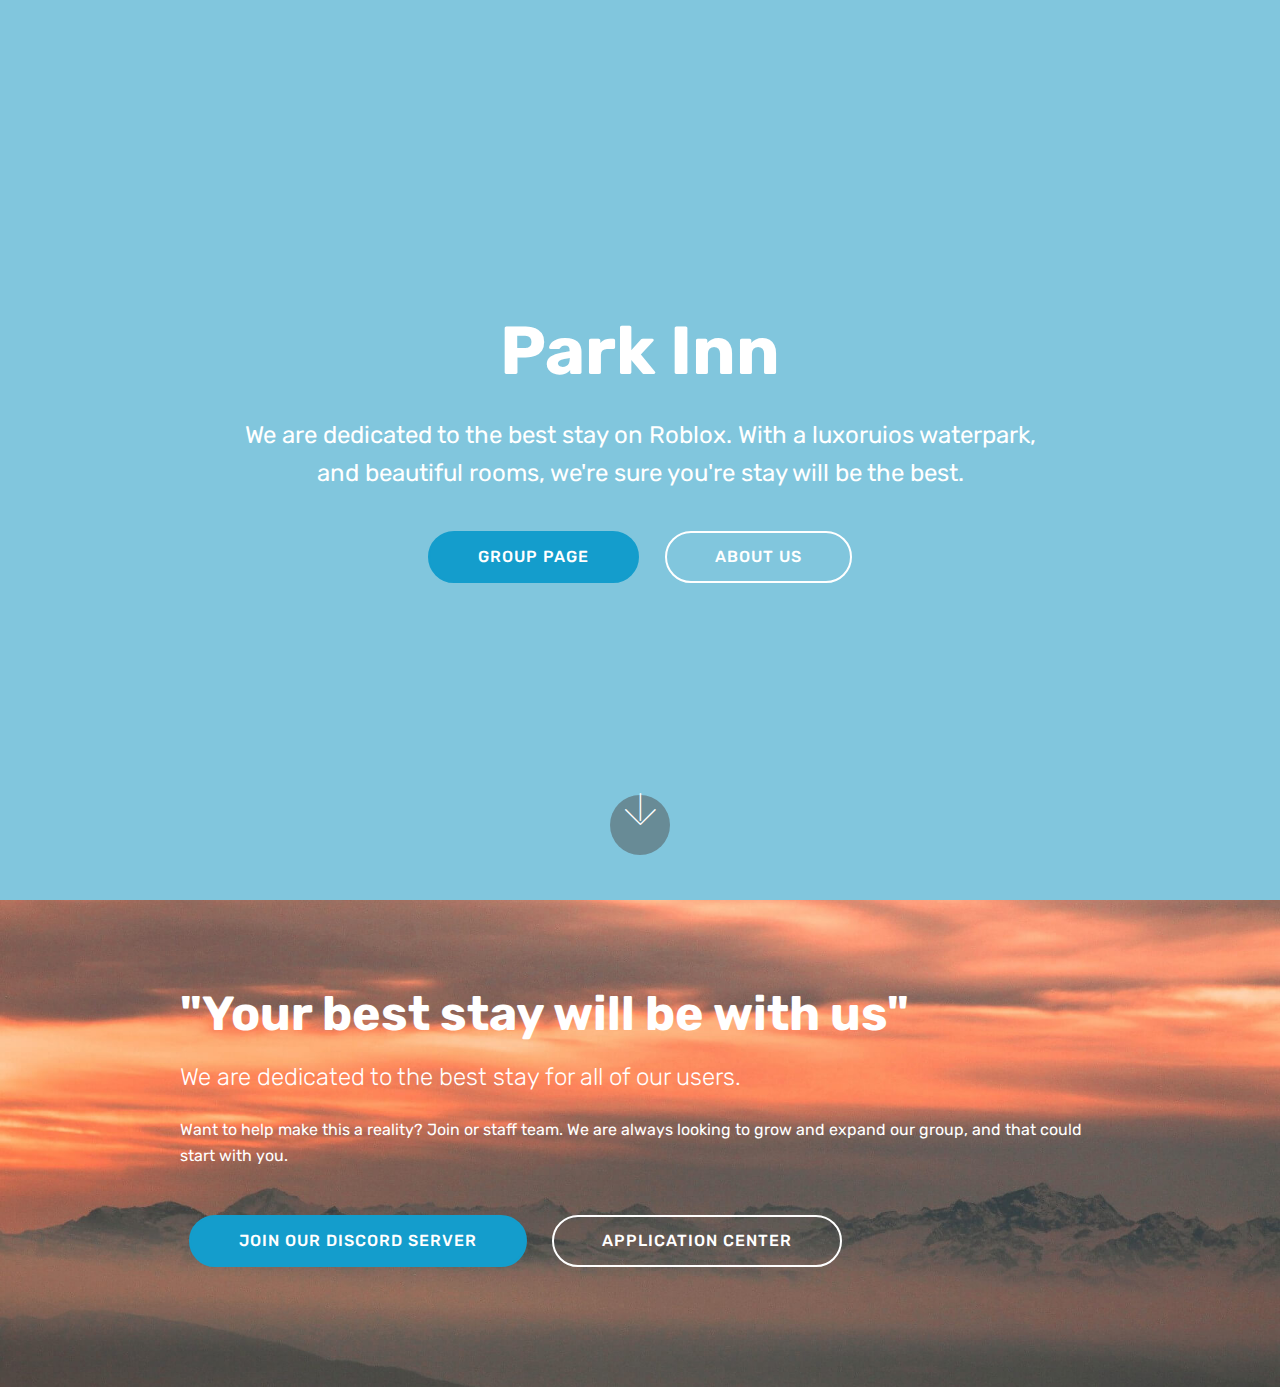
==== commit 6820198d: "create github pages" ====
--- a/index.html
+++ b/index.html
@@ -35,8 +35,8 @@
                 
                 <p class="mbr-text pb-3 mbr-fonts-style display-5">
                     We are dedicated to the best stay on Roblox. With a luxoruios waterpark, and&nbsp;beautiful rooms, we're sure you're stay will be the best.</p>
-                <div class="mbr-section-btn"><a class="btn btn-md btn-primary display-4" href="https://mobirise.com">GROUP PAGE</a>
-                    <a class="btn btn-md btn-white-outline display-4" href="https://mobirise.com">ABOUT US</a></div>
+                <div class="mbr-section-btn"><a class="btn btn-md btn-primary display-4" href="https://web.roblox.com/My/Groups.aspx?gid=2788451" target="_blank">GROUP PAGE</a>
+                    <a class="btn btn-md btn-white-outline display-4" href="index.html#info3-4">ABOUT US</a></div>
             </div>
         </div>
     </div>
@@ -47,7 +47,7 @@
     </div>
 </section>
 
-<section class="engine"><a href="https://mobiri.se/n">simple web templates</a></section><section class="mbr-section info3 cid-r2lmCJcHVF" id="info3-4">
+<section class="engine"><a href="https://mobiri.se/s">bootstrap theme</a></section><section class="mbr-section info3 cid-r2lmCJcHVF" id="info3-4">
 
     
 
@@ -61,10 +61,8 @@
                     We are dedicated to the best stay for all of our users.</h3>
                 <p class="mbr-text align-left mbr-white mbr-fonts-style display-7">
                     Want to help make this a reality? Join or staff team. We are always looking to grow and expand our group, and that could start with you.</p>
-                <div class="mbr-section-btn align-left py-4">
-                    <a class="btn btn-primary display-4" href="https://mobirise.com">LEARN MORE</a>
-                    <a class="btn btn-white-outline display-4" href="https://mobirise.com">LIVE DEMO</a>
-                </div>
+                <div class="mbr-section-btn align-left py-4"><a class="btn btn-primary display-4" href="page1.html" target="_blank">JOIN OUR DISCORD SERVER</a>
+                    <a class="btn btn-white-outline display-4" href="http://comingsoon.com/" target="_blank">APPLICATION CENTER</a></div>
             </div>
         </div>
     </div>
